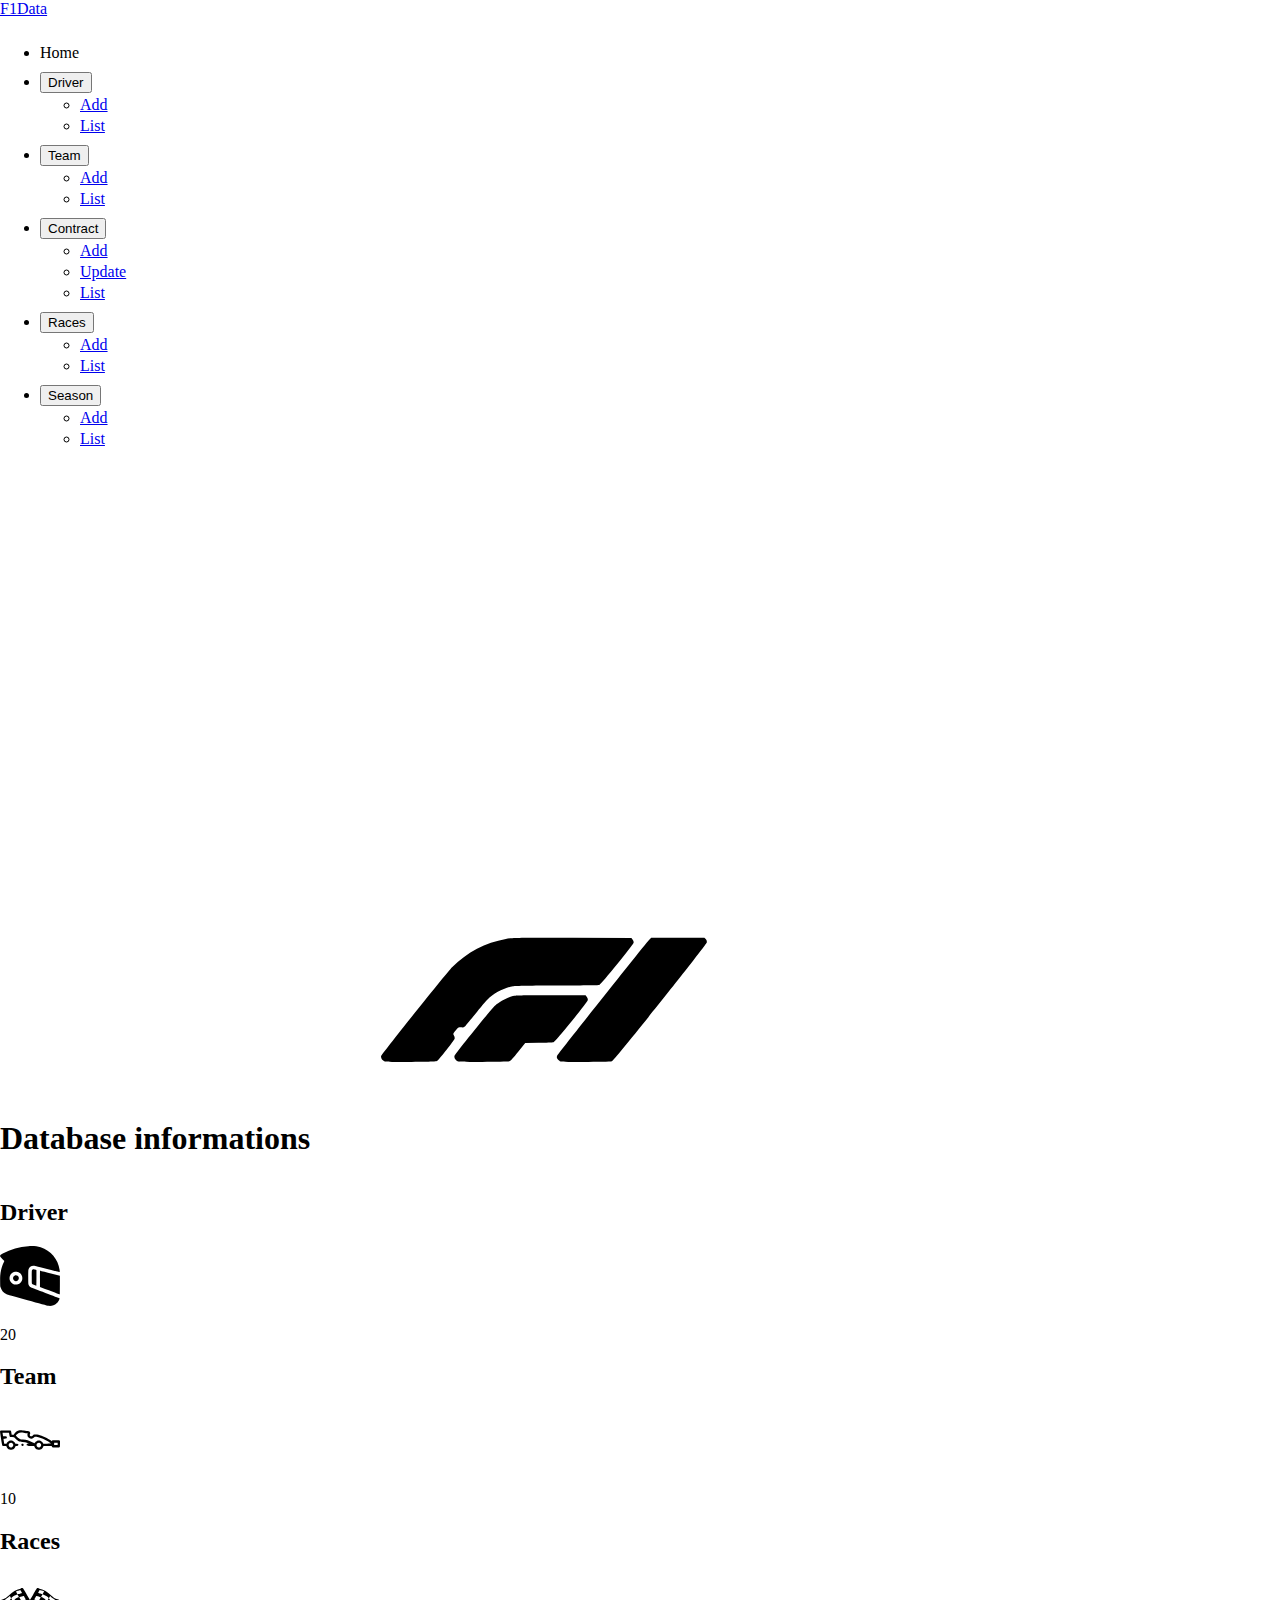
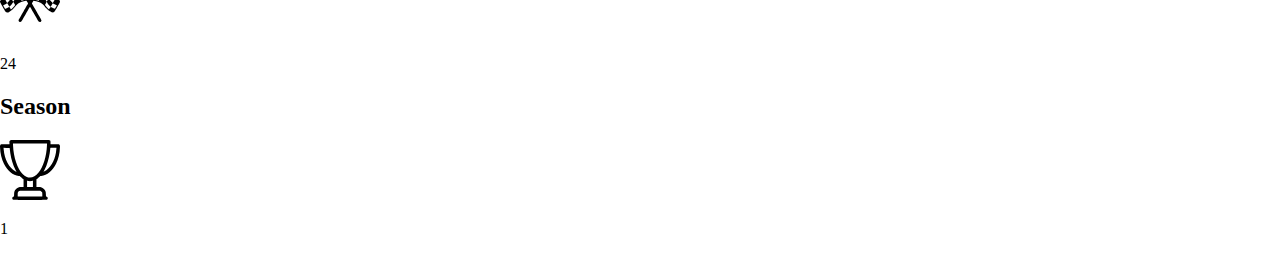
==== html/index.html @ f6e31fd2 "Fixed path" ====
<!DOCTYPE html>
<html lang="it">
  <head>
    <meta charset="UTF-8">
	<meta name="viewport" content="width=device-width, initial-scale=1.0">
    <title>F1</title>
    <link rel="stylesheet" href="../style/style.css">
    <link rel="stylesheet" href="https://cdnjs.cloudflare.com/ajax/libs/font-awesome/6.5.1/css/all.min.css" integrity="sha512-DTOQO9RWCH3ppGqcWaEA1BIZOC6xxalwEsw9c2QQeAIftl+Vegovlnee1c9QX4TctnWMn13TZye+giMm8e2LwA==" crossorigin="anonymous" referrerpolicy="no-referrer" />
	<link href="https://cdn.jsdelivr.net/npm/bootstrap@5.3.2/dist/css/bootstrap.min.css" rel="stylesheet" integrity="sha384-T3c6CoIi6uLrA9TneNEoa7RxnatzjcDSCmG1MXxSR1GAsXEV/Dwwykc2MPK8M2HN" crossorigin="anonymous">
	<script src="https://cdn.jsdelivr.net/npm/bootstrap@5.3.2/dist/js/bootstrap.bundle.min.js" integrity="sha384-C6RzsynM9kWDrMNeT87bh95OGNyZPhcTNXj1NW7RuBCsyN/o0jlpcV8Qyq46cDfL" crossorigin="anonymous"></script>
	</head>

  <body>

		<!-- Menu -->
		<aside class="float-start">
			<div class="flex-shrink-0 p-3 bg-dark" style=" height: 100%;">
				<a href="#" class="d-flex align-items-center pb-3 mb-3 link-light text-decoration-none border-bottom">
					<span class="fs-5 fw-semibold">F1Data</span>
				</a>
				<ul class="list-unstyled ps-0">

					<li class="listEl mb-1">
						<a class="btn btn-dark d-inline-flex align-items-center rounded border-0" aria-expanded="true">
							Home
						</a>
					</li>
					<li class="listEl mb-1">
						<button class="btn btn-dark btn-toggle d-inline-flex align-items-center rounded border-0 collapsed" data-bs-toggle="collapse" data-bs-target="#driver-collapse" aria-expanded="false">
							Driver
						</button>
						<div class="collapse px-3" id="driver-collapse">
							<ul class="btn-toggle-nav list-unstyled fw-normal pb-1 small">
								<li><a href="#" class="link-light d-inline-flex text-decoration-none rounded">Add</a></li>
								<li><a href="#" class="link-light d-inline-flex text-decoration-none rounded">List</a></li>
							</ul>
						</div>
					</li>

					<li class="listEl mb-1">
						<button class="btn btn-dark btn-toggle d-inline-flex align-items-center rounded border-0 collapsed" data-bs-toggle="collapse" data-bs-target="#team-collapse" aria-expanded="false">
							Team
						</button>
						<div class="collapse px-3" id="team-collapse">
							<ul class="btn-toggle-nav list-unstyled fw-normal pb-1 small">
								<li><a href="#" class="link-light d-inline-flex text-decoration-none rounded">Add</a></li>
								<li><a href="#" class="link-light d-inline-flex text-decoration-none rounded">List</a></li>
							</ul>
						</div>
					</li>

					<li class="listEl mb-1">
						<button class="btn btn-dark btn-toggle d-inline-flex align-items-center rounded border-0 collapsed" data-bs-toggle="collapse" data-bs-target="#contract-collapse" aria-expanded="false">
							Contract
						</button>
						<div class="collapse px-3" id="contract-collapse">
							<ul class="btn-toggle-nav list-unstyled fw-normal pb-1 small">
								<li><a href="#" class="link-light d-inline-flex text-decoration-none rounded">Add</a></li>
								<li><a href="#" class="link-light d-inline-flex text-decoration-none rounded">Update</a></li>
								<li><a href="#" class="link-light d-inline-flex text-decoration-none rounded">List</a></li>
							</ul>
						</div>
					</li>

					<li class="listEl mb-1">
						<button class="btn btn-dark btn-toggle d-inline-flex align-items-center rounded border-0 collapsed" data-bs-toggle="collapse" data-bs-target="#race-collapse" aria-expanded="false">
							Races
						</button>
						<div class="collapse px-3" id="race-collapse">
							<ul class="btn-toggle-nav list-unstyled fw-normal pb-1 small">
								<li><a href="#" class="link-light d-inline-flex text-decoration-none rounded">Add</a></li>
								<li><a href="#" class="link-light d-inline-flex text-decoration-none rounded">List</a></li>
							</ul>
						</div>
					</li>

					<li class="listEl mb-1">
						<button class="btn btn-dark btn-toggle d-inline-flex align-items-center rounded border-0 collapsed" data-bs-toggle="collapse" data-bs-target="#season-collapse" aria-expanded="false">
							Season
						</button>
						<div class="collapse px-3" id="season-collapse">
							<ul class="btn-toggle-nav list-unstyled fw-normal pb-1 small">
								<li><a href="#" class="link-light d-inline-flex text-decoration-none rounded">Add</a></li>
								<li><a href="#" class="link-light d-inline-flex text-decoration-none rounded">List</a></li>
							</ul>
						</div>
					</li>

				</ul>
			</div>
		</aside>

		<main class="float-end d-flex flex-column justify-content-center">

			<!-- Div with database info (Number of driver, team, season, races...) -->
			<div class="infoDivHome">
				<div class="container d-flex justify-content-center text-center">
					<img src="../svg/f1.svg" alt="F1 logo">
					<h1>Database informations</h1>
					<div class="statContainer row column-gap-3 mx-2 mt-4">

						<div class="border border-2  border-dark-subtle rounded col">
							<h2 class="pt-2">Driver</h2>
							<img class="py-3" src="../svg/helmet.svg" alt="Driver helmet icon">
							<p class="fs-3">20</p>
						</div>

						<div class="border border-2  border-dark-subtle rounded col">
							<h2 class="pt-2">Team</h2>
							<img class="py-3" src="../svg/formula-1.svg" alt="F1 car icon">
							<p class="fs-3">10</p>
						</div>

						<div class="border border-2  border-dark-subtle rounded col">
							<h2 class="pt-2">Races</h2>
							<img class="py-3" src="../svg/two-motor-flags.svg" alt="Checkered flags icon">
							<p class="fs-3">24</p>
						</div>

						<div class="border border-2  border-dark-subtle rounded col">
							<h2 class="pt-2">Season</h2>
							<img class="py-3" src="../svg/trophy.svg" alt="Trophy icon">
							<p class="fs-3">1</p>
						</div>
					</div>
				</div>
			</div>

		</main>

  </body>
</html>
---- style/style.css ----
body {
    margin: 0;
    overflow-y: hidden;
}

aside {
    height: 100vh;
    width: 15%;
}

.listEl {
    padding-top: 10px;
}

.listEl ul li {
    padding-top: 3px;
}

main {
    width: 85%;
    height: 100vh;
}

.infoDivHome {
    width: 100%;
    height: 50%;
}

.container {
    width:100%;
    height: 100%;
    display: flex;
    flex-direction: column;
}
.infoDivHome > div > img {
    max-width: 30%;
    margin: auto;
}

.statContainer img {
    max-width: 60px;
}
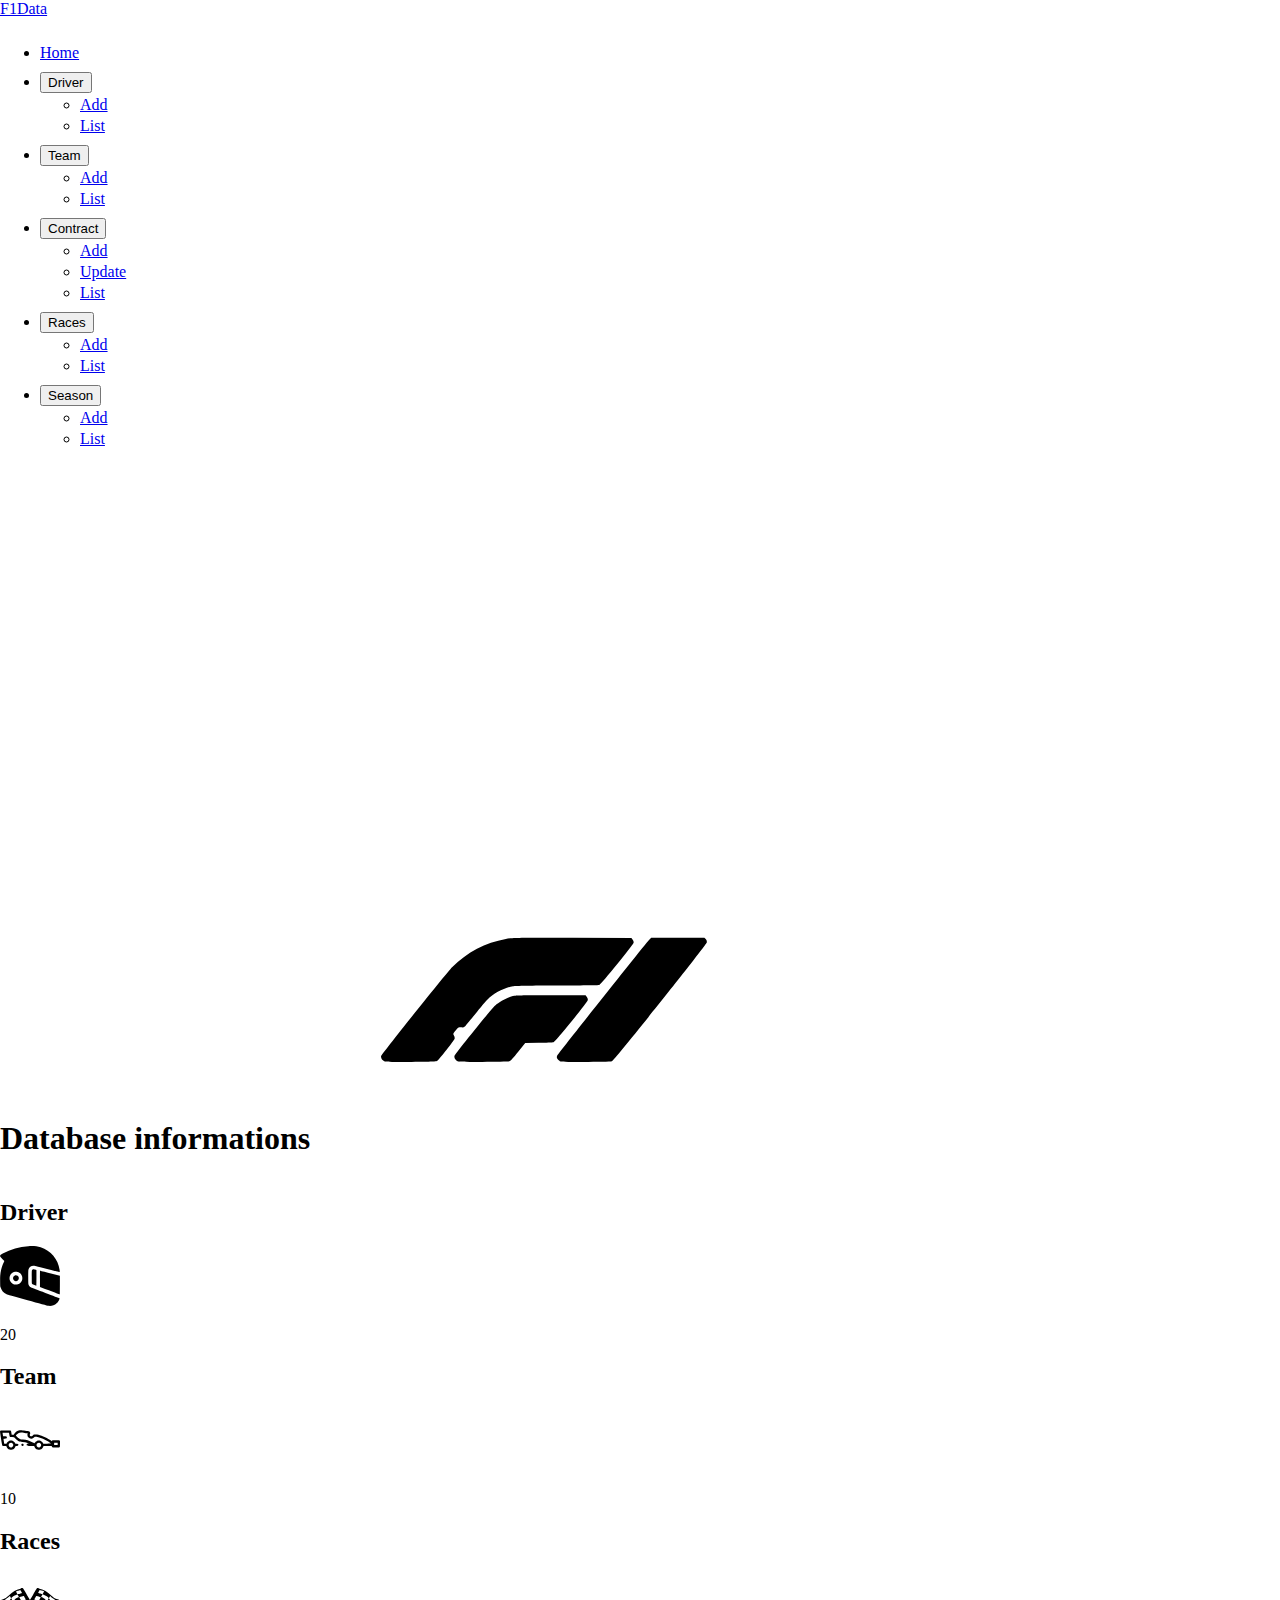
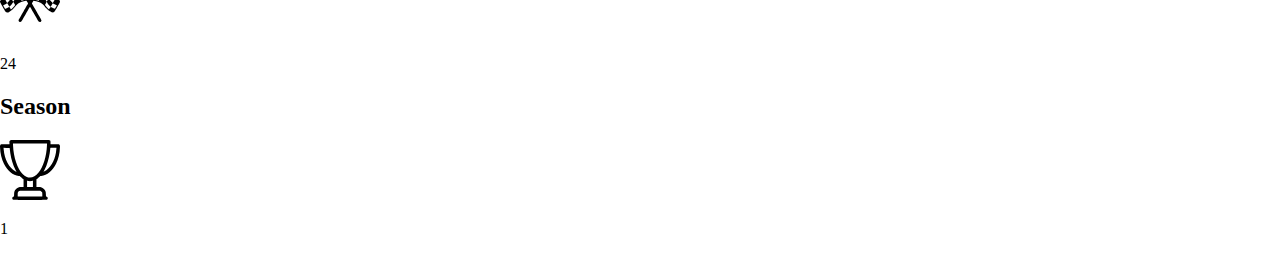
==== commit adbfe2a0: "Added driver List page and driver Add page" ====
--- a/html/index.html
+++ b/html/index.html
@@ -15,13 +15,13 @@
 		<!-- Menu -->
 		<aside class="float-start">
 			<div class="flex-shrink-0 p-3 bg-dark" style=" height: 100%;">
-				<a href="#" class="d-flex align-items-center pb-3 mb-3 link-light text-decoration-none border-bottom">
+				<a href="index.html" class="d-flex align-items-center pb-3 mb-3 link-light text-decoration-none border-bottom">
 					<span class="fs-5 fw-semibold">F1Data</span>
 				</a>
 				<ul class="list-unstyled ps-0">
 
 					<li class="listEl mb-1">
-						<a class="btn btn-dark d-inline-flex align-items-center rounded border-0" aria-expanded="true">
+						<a href="index.html" class="btn btn-dark d-inline-flex align-items-center rounded border-0" aria-expanded="true">
 							Home
 						</a>
 					</li>
@@ -31,8 +31,8 @@
 						</button>
 						<div class="collapse px-3" id="driver-collapse">
 							<ul class="btn-toggle-nav list-unstyled fw-normal pb-1 small">
-								<li><a href="#" class="link-light d-inline-flex text-decoration-none rounded">Add</a></li>
-								<li><a href="#" class="link-light d-inline-flex text-decoration-none rounded">List</a></li>
+								<li><a href="addDriver.html" class="link-light d-inline-flex text-decoration-none rounded">Add</a></li>
+								<li><a href="listDriver.html" class="link-light d-inline-flex text-decoration-none rounded">List</a></li>
 							</ul>
 						</div>
 					</li>
@@ -90,7 +90,7 @@
 			</div>
 		</aside>
 
-		<main class="float-end d-flex flex-column justify-content-center">
+		<main class="float-end d-flex flex-column justify-content-center align-items-center">
 
 			<!-- Div with database info (Number of driver, team, season, races...) -->
 			<div class="infoDivHome">
--- a/style/style.css
+++ b/style/style.css
@@ -40,3 +40,12 @@
 .statContainer img {
     max-width: 60px;
 }
+
+.driverForm {
+    font-size: large;
+}
+
+.driverTableDiv {
+    max-height: 60%;
+    overflow: auto;
+}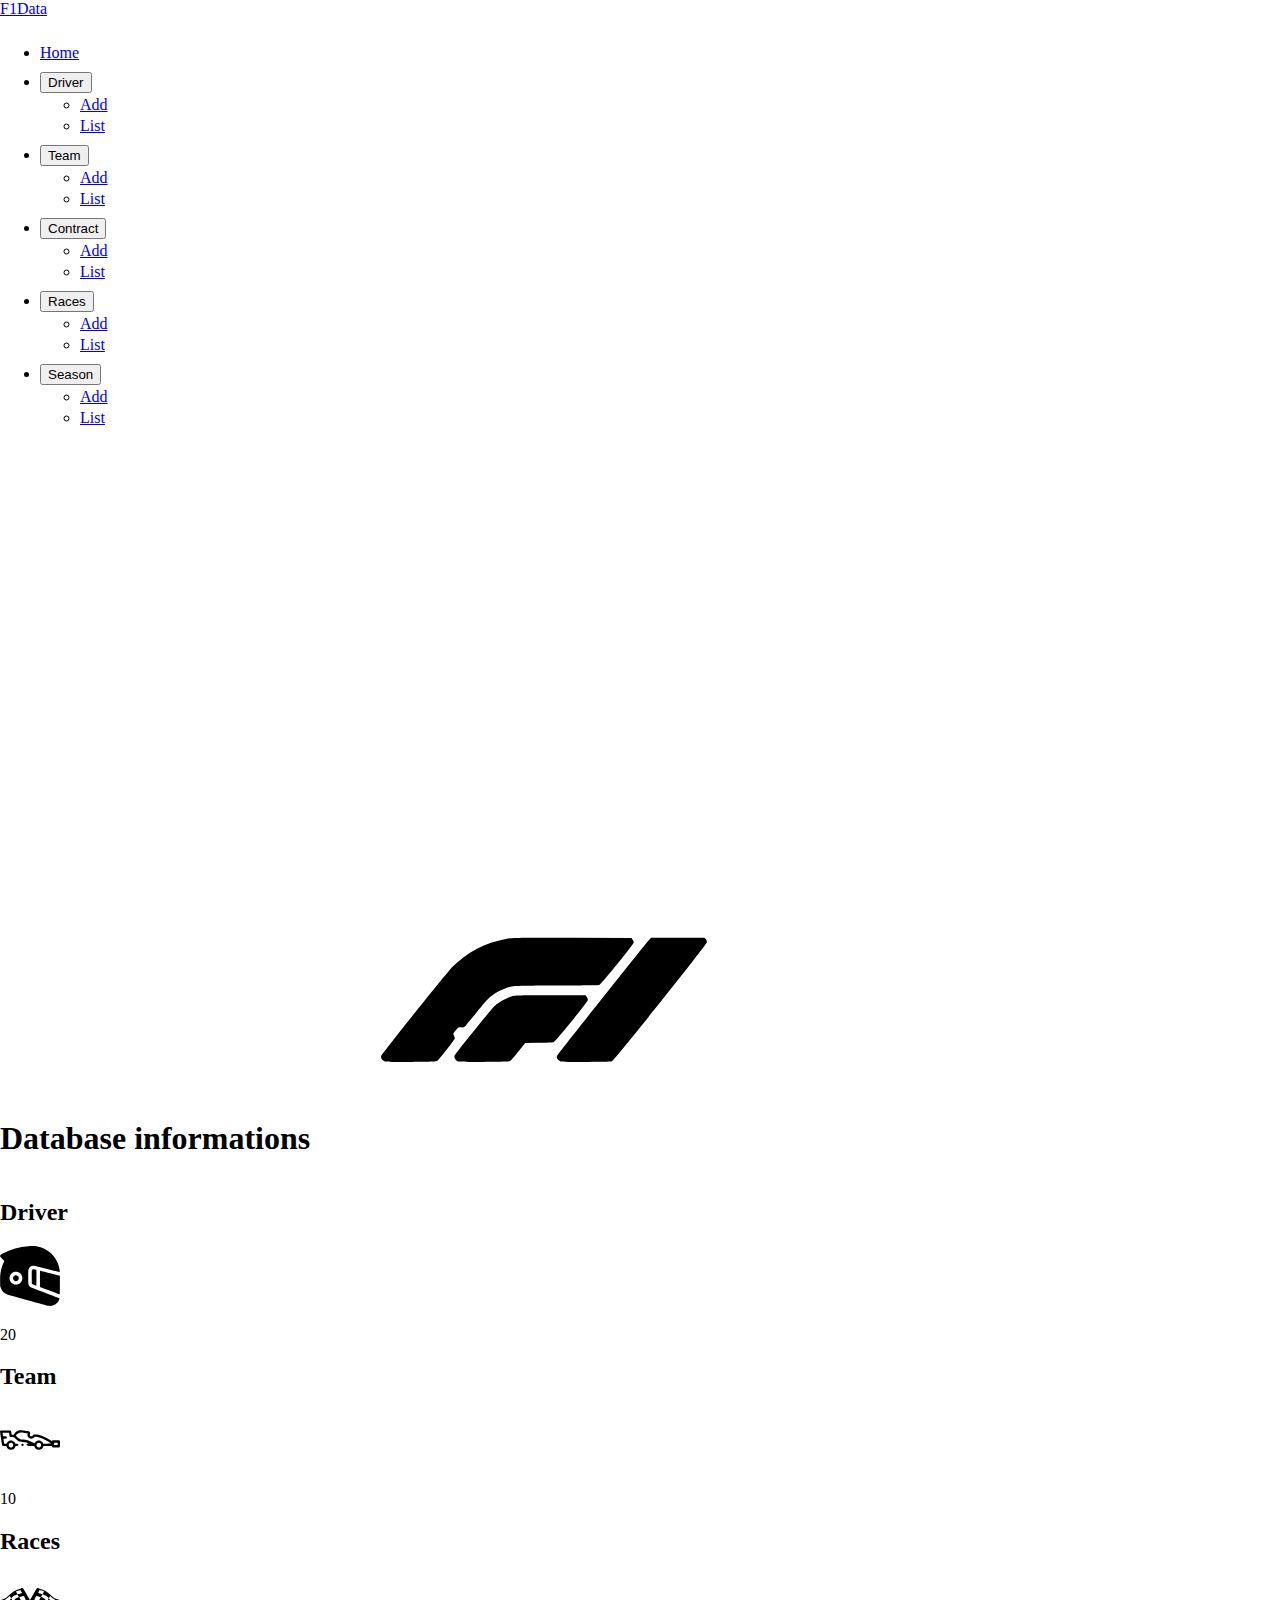
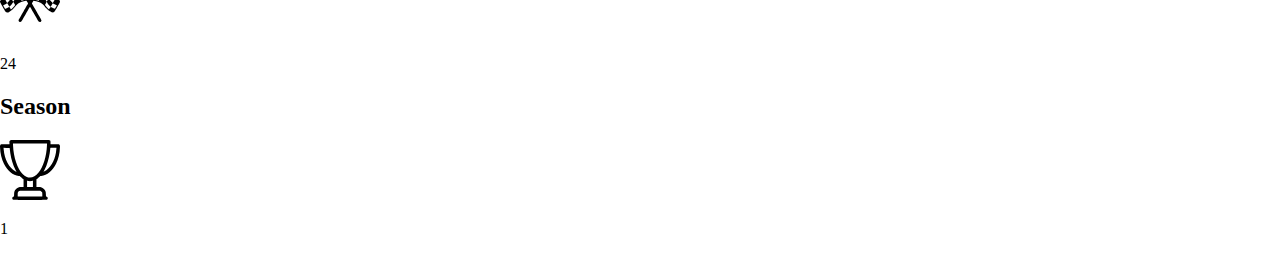
==== commit 11d1958c: "Fixed menu, added contract pages, team pages" ====
--- a/html/index.html
+++ b/html/index.html
@@ -1,94 +1,87 @@
 <!DOCTYPE html>
 <html lang="it">
-  <head>
-    <meta charset="UTF-8">
-	<meta name="viewport" content="width=device-width, initial-scale=1.0">
-    <title>F1</title>
-    <link rel="stylesheet" href="../style/style.css">
-    <link rel="stylesheet" href="https://cdnjs.cloudflare.com/ajax/libs/font-awesome/6.5.1/css/all.min.css" integrity="sha512-DTOQO9RWCH3ppGqcWaEA1BIZOC6xxalwEsw9c2QQeAIftl+Vegovlnee1c9QX4TctnWMn13TZye+giMm8e2LwA==" crossorigin="anonymous" referrerpolicy="no-referrer" />
-	<link href="https://cdn.jsdelivr.net/npm/bootstrap@5.3.2/dist/css/bootstrap.min.css" rel="stylesheet" integrity="sha384-T3c6CoIi6uLrA9TneNEoa7RxnatzjcDSCmG1MXxSR1GAsXEV/Dwwykc2MPK8M2HN" crossorigin="anonymous">
-	<script src="https://cdn.jsdelivr.net/npm/bootstrap@5.3.2/dist/js/bootstrap.bundle.min.js" integrity="sha384-C6RzsynM9kWDrMNeT87bh95OGNyZPhcTNXj1NW7RuBCsyN/o0jlpcV8Qyq46cDfL" crossorigin="anonymous"></script>
+  	<head>
+    	<meta charset="UTF-8">
+		<meta name="viewport" content="width=device-width, initial-scale=1.0">
+    	<title>F1</title>
+    	<link rel="stylesheet" href="../style/style.css">
+    	<link rel="stylesheet" href="https://cdnjs.cloudflare.com/ajax/libs/font-awesome/6.5.1/css/all.min.css" integrity="sha512-DTOQO9RWCH3ppGqcWaEA1BIZOC6xxalwEsw9c2QQeAIftl+Vegovlnee1c9QX4TctnWMn13TZye+giMm8e2LwA==" crossorigin="anonymous" referrerpolicy="no-referrer" />
+		<link href="https://cdn.jsdelivr.net/npm/bootstrap@5.3.2/dist/css/bootstrap.min.css" rel="stylesheet" integrity="sha384-T3c6CoIi6uLrA9TneNEoa7RxnatzjcDSCmG1MXxSR1GAsXEV/Dwwykc2MPK8M2HN" crossorigin="anonymous">
+		<script src="https://cdn.jsdelivr.net/npm/bootstrap@5.3.2/dist/js/bootstrap.bundle.min.js" integrity="sha384-C6RzsynM9kWDrMNeT87bh95OGNyZPhcTNXj1NW7RuBCsyN/o0jlpcV8Qyq46cDfL" crossorigin="anonymous"></script>
 	</head>
 
-  <body>
+  	<body>
 
-		<!-- Menu -->
-		<aside class="float-start">
-			<div class="flex-shrink-0 p-3 bg-dark" style=" height: 100%;">
-				<a href="index.html" class="d-flex align-items-center pb-3 mb-3 link-light text-decoration-none border-bottom">
-					<span class="fs-5 fw-semibold">F1Data</span>
-				</a>
-				<ul class="list-unstyled ps-0">
-
-					<li class="listEl mb-1">
-						<a href="index.html" class="btn btn-dark d-inline-flex align-items-center rounded border-0" aria-expanded="true">
-							Home
-						</a>
-					</li>
-					<li class="listEl mb-1">
-						<button class="btn btn-dark btn-toggle d-inline-flex align-items-center rounded border-0 collapsed" data-bs-toggle="collapse" data-bs-target="#driver-collapse" aria-expanded="false">
-							Driver
-						</button>
-						<div class="collapse px-3" id="driver-collapse">
-							<ul class="btn-toggle-nav list-unstyled fw-normal pb-1 small">
-								<li><a href="addDriver.html" class="link-light d-inline-flex text-decoration-none rounded">Add</a></li>
-								<li><a href="listDriver.html" class="link-light d-inline-flex text-decoration-none rounded">List</a></li>
-							</ul>
-						</div>
-					</li>
-
-					<li class="listEl mb-1">
-						<button class="btn btn-dark btn-toggle d-inline-flex align-items-center rounded border-0 collapsed" data-bs-toggle="collapse" data-bs-target="#team-collapse" aria-expanded="false">
-							Team
-						</button>
-						<div class="collapse px-3" id="team-collapse">
-							<ul class="btn-toggle-nav list-unstyled fw-normal pb-1 small">
-								<li><a href="#" class="link-light d-inline-flex text-decoration-none rounded">Add</a></li>
-								<li><a href="#" class="link-light d-inline-flex text-decoration-none rounded">List</a></li>
-							</ul>
-						</div>
-					</li>
-
-					<li class="listEl mb-1">
-						<button class="btn btn-dark btn-toggle d-inline-flex align-items-center rounded border-0 collapsed" data-bs-toggle="collapse" data-bs-target="#contract-collapse" aria-expanded="false">
-							Contract
-						</button>
-						<div class="collapse px-3" id="contract-collapse">
-							<ul class="btn-toggle-nav list-unstyled fw-normal pb-1 small">
-								<li><a href="#" class="link-light d-inline-flex text-decoration-none rounded">Add</a></li>
-								<li><a href="#" class="link-light d-inline-flex text-decoration-none rounded">Update</a></li>
-								<li><a href="#" class="link-light d-inline-flex text-decoration-none rounded">List</a></li>
-							</ul>
-						</div>
-					</li>
-
-					<li class="listEl mb-1">
-						<button class="btn btn-dark btn-toggle d-inline-flex align-items-center rounded border-0 collapsed" data-bs-toggle="collapse" data-bs-target="#race-collapse" aria-expanded="false">
-							Races
-						</button>
-						<div class="collapse px-3" id="race-collapse">
-							<ul class="btn-toggle-nav list-unstyled fw-normal pb-1 small">
-								<li><a href="#" class="link-light d-inline-flex text-decoration-none rounded">Add</a></li>
-								<li><a href="#" class="link-light d-inline-flex text-decoration-none rounded">List</a></li>
-							</ul>
-						</div>
-					</li>
-
-					<li class="listEl mb-1">
-						<button class="btn btn-dark btn-toggle d-inline-flex align-items-center rounded border-0 collapsed" data-bs-toggle="collapse" data-bs-target="#season-collapse" aria-expanded="false">
-							Season
-						</button>
-						<div class="collapse px-3" id="season-collapse">
-							<ul class="btn-toggle-nav list-unstyled fw-normal pb-1 small">
-								<li><a href="#" class="link-light d-inline-flex text-decoration-none rounded">Add</a></li>
-								<li><a href="#" class="link-light d-inline-flex text-decoration-none rounded">List</a></li>
-							</ul>
-						</div>
-					</li>
-
-				</ul>
-			</div>
-		</aside>
+    <!-- Menu -->
+    <aside class="float-start">
+    	<div class="flex-shrink-0 p-3 bg-dark" style=" height: 100%;">
+    		<a href="index.html" class="d-flex align-items-center pb-3 mb-3 link-light text-decoration-none border-bottom">
+    			<span class="fs-5 fw-semibold">F1Data</span>
+    		</a>
+    		<ul class="list-unstyled ps-0">
+    			<li class="listEl mb-1">
+    				<a href="index.html" class="btn btn-dark d-inline-flex align-items-center rounded border-0" aria-expanded="true">
+    					Home
+    				</a>
+    			</li>
+    			<li class="listEl mb-1">
+    				<button class="btn btn-dark btn-toggle d-inline-flex align-items-center rounded border-0 collapsed" data-bs-toggle="collapse" data-bs-target="#driver-collapse" aria-expanded="false">
+    					Driver
+    				</button>
+    				<div class="collapse px-3" id="driver-collapse">
+    					<ul class="btn-toggle-nav list-unstyled fw-normal pb-1 small">
+    						<li><a href="driver/addDriver.html" class="link-light d-inline-flex text-decoration-none rounded">Add</a></li>
+    						<li><a href="driver/listDriver.html" class="link-light d-inline-flex text-decoration-none rounded">List</a></li>
+    					</ul>
+    				</div>
+    			</li>
+    			<li class="listEl mb-1">
+    				<button class="btn btn-dark btn-toggle d-inline-flex align-items-center rounded border-0 collapsed" data-bs-toggle="collapse" data-bs-target="#team-collapse" aria-expanded="false">
+    					Team
+    				</button>
+    				<div class="collapse px-3" id="team-collapse">
+    					<ul class="btn-toggle-nav list-unstyled fw-normal pb-1 small">
+    						<li><a href="team/addTeam.html" class="link-light d-inline-flex text-decoration-none rounded">Add</a></li>
+    						<li><a href="team/listTeam.html" class="link-light d-inline-flex text-decoration-none rounded">List</a></li>
+    					</ul>
+    				</div>
+    			</li>
+    			<li class="listEl mb-1">
+    				<button class="btn btn-dark btn-toggle d-inline-flex align-items-center rounded border-0 collapsed" data-bs-toggle="collapse" data-bs-target="#contract-collapse" aria-expanded="false">
+    					Contract
+    				</button>
+    				<div class="collapse px-3" id="contract-collapse">
+    					<ul class="btn-toggle-nav list-unstyled fw-normal pb-1 small">
+    						<li><a href="contract/addContract.html" class="link-light d-inline-flex text-decoration-none rounded">Add</a></li>
+    						<li><a href="contract/listContract.html" class="link-light d-inline-flex text-decoration-none rounded">List</a></li>
+    					</ul>
+    				</div>
+    			</li>
+    			<li class="listEl mb-1">
+    				<button class="btn btn-dark btn-toggle d-inline-flex align-items-center rounded border-0 collapsed" data-bs-toggle="collapse" data-bs-target="#race-collapse" aria-expanded="false">
+    					Races
+    				</button>
+    				<div class="collapse px-3" id="race-collapse">
+    					<ul class="btn-toggle-nav list-unstyled fw-normal pb-1 small">
+    						<li><a href="race/addRace.html" class="link-light d-inline-flex text-decoration-none rounded">Add</a></li>
+    						<li><a href="race/listRace.html" class="link-light d-inline-flex text-decoration-none rounded">List</a></li>
+    					</ul>
+    				</div>
+    			</li>
+    			<li class="listEl mb-1">
+    				<button class="btn btn-dark btn-toggle d-inline-flex align-items-center rounded border-0 collapsed" data-bs-toggle="collapse" data-bs-target="#season-collapse" aria-expanded="false">
+    					Season
+    				</button>
+    				<div class="collapse px-3" id="season-collapse">
+    					<ul class="btn-toggle-nav list-unstyled fw-normal pb-1 small">
+    						<li><a href="season/addSeason.html" class="link-light d-inline-flex text-decoration-none rounded">Add</a></li>
+    						<li><a href="season/listSeason.html" class="link-light d-inline-flex text-decoration-none rounded">List</a></li>
+    					</ul>
+    				</div>
+    			</li>
+    		</ul>
+    	</div>
+    </aside>
 
 		<main class="float-end d-flex flex-column justify-content-center align-items-center">
 
--- a/style/style.css
+++ b/style/style.css
@@ -45,7 +45,7 @@
     font-size: large;
 }
 
-.driverTableDiv {
+.tableDiv {
     max-height: 60%;
     overflow: auto;
 }